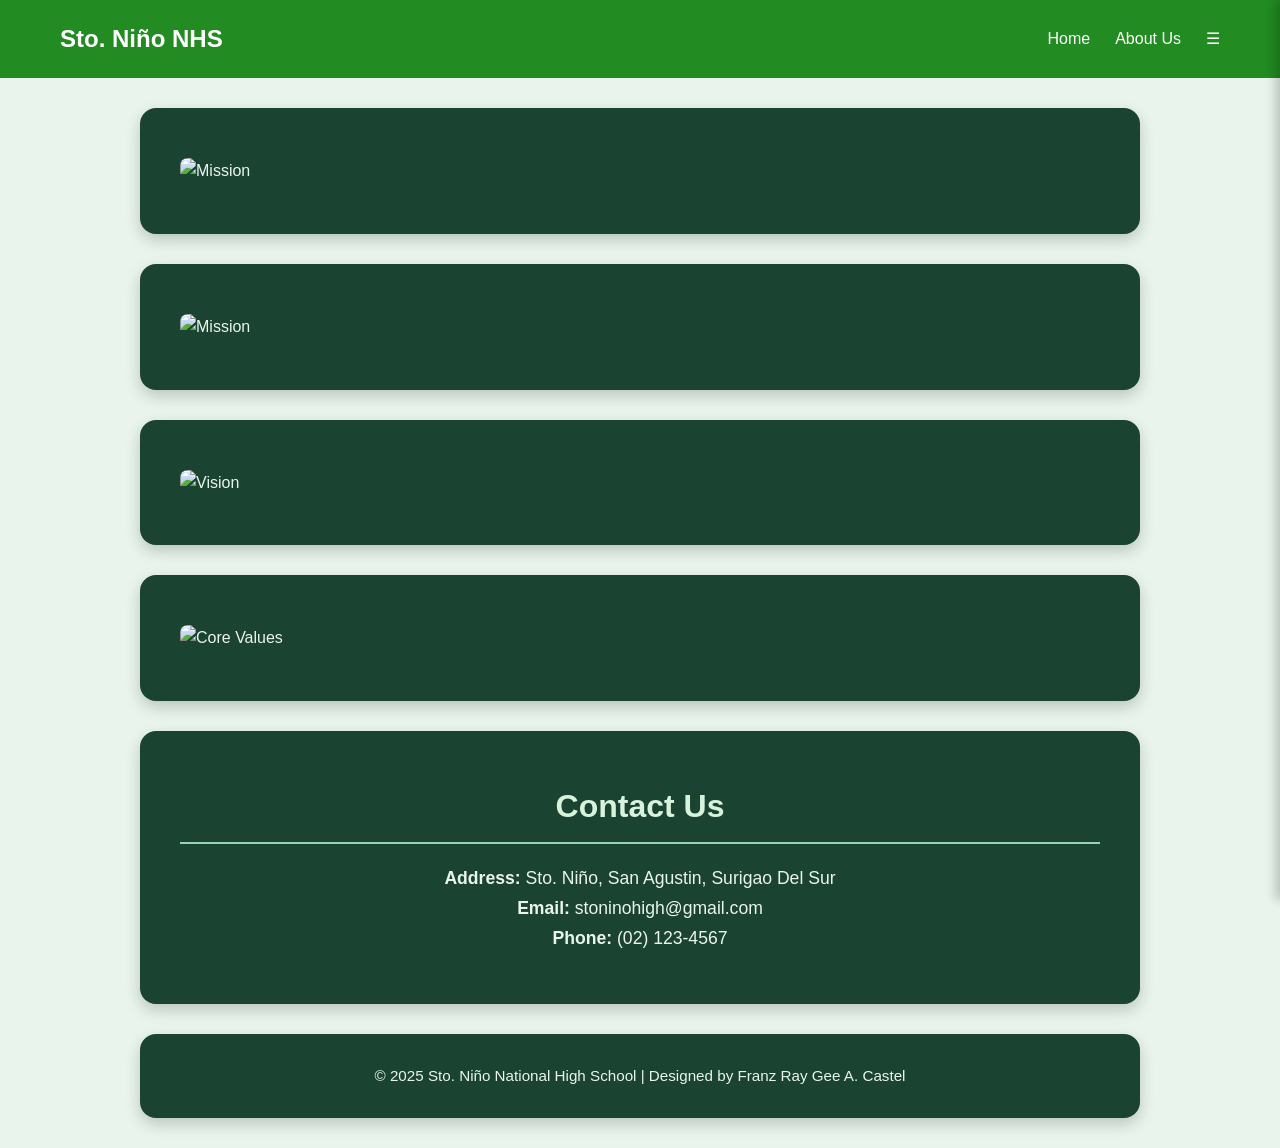
==== about.html @ d6c6873f "Add files via upload" ====
<!DOCTYPE html>  <html lang="en">  
<head>  
  <meta charset="UTF-8">  
  <meta name="viewport" content="width=device-width, initial-scale=1">  
  <title>About Us – Sto. Niño NHS</title>  
  <link rel="stylesheet" href="style.css">  
</head>  
<body>  <!-- HEADER / NAVIGATION -->  
<header>  
    <div class="logo">Sto. Niño NHS</div>  
        <nav>  

    <!-- SIDEBAR -->  
    <ul class="sidebar">  
        <li onclick="hideSidebar()"><a href="#">✕</a></li>  

        <li><a href="program.html">Faculty and Staff</a></li>  
        <li><a href="Student Life.html">Student Life</a></li>  
        <li><a href="Admission.html">Admission</a></li>  
        <li><a href="Resources.html">Resources</a></li>  
    </ul>  

    <!-- NORMAL NAVBAR -->  
    <ul>  
        <li class="hideOnMobile"><a href="index.html">Home</a></li>  
        <li class="hideOnMobile"><a href="about.html">About Us</a></li>  
          

        <!-- HAMBURGER BUTTON -->  
        <li class="menu-button" onclick="showSidebar()"><a href="#">☰</a></li>  
    </ul>  

</nav>  
</header>  

<!-- ABOUT PREVIEW -->  
<section id="about-preview" class="section light-bg">  
    
    <div class="mv-container center-text">
        <img src="images/abt snr.jpeg" alt="Mission" style="max-width:100%; height:auto;">
    </div>
</section>  
  
<!-- MISSION -->
<section id="about-preview" class="section light-bg">  
    
    <div class="mv-container center-text">
        <img src="images/mis.jpeg" alt="Mission" style="max-width:100%; height:auto;">
    </div>
</section>  

<!-- VISION -->  
<section class="section light-bg"> 

    <div class="mv-container center-text">  
        <img src="images/vis.jpeg" alt="Vision" style="max-width:100%; height:auto;">
    </div>  
</section>  

<!-- CORE VALUES -->  
<section class="section light-bg">  
    
    <div class="mv-container center-text">  
        <img src="images/core values.jpeg" alt="Core Values" style="max-width:100%; height:auto;">
    </div>  
</section>



<!-- CONTACT -->  
<section id="contact" class="section light-bg">  
    <h2>Contact Us</h2>  
    <p><strong>Address:</strong> Sto. Niño, San Agustin, Surigao Del Sur</p>  
    <p><strong>Email:</strong> stoninohigh@gmail.com</p>  
    <p><strong>Phone:</strong> (02) 123-4567</p>  
</section>  

<!-- FOOTER -->  
<footer>  
    <p>&copy; 2025 Sto. Niño National High School | Designed by Franz Ray Gee A. Castel</p>  
</footer>

<script>  
    function showSidebar() {  
        document.querySelector('.sidebar').style.right = "0";  
    }  
      
    function hideSidebar() {  
        document.querySelector('.sidebar').style.right = "-250px";  
    }  
</script>  </body>  
</html>
---- style.css ----
/* ===============================
RESET & BASIC STYLES
================================ */
* {
    margin: 0;
    padding: 0;
    box-sizing: border-box;
    font-family: 'Poppins', sans-serif;
}

body {
    line-height: 1.6;
    color: #1f3d1f;
    background-color: #e9f5ec;
}

/* ===============================
HEADER / NAVBAR
================================ */
header {
    display: flex;
    justify-content: space-between;
    align-items: center;
    padding: 20px 60px;
    background-color: forestgreen;
    color: white;
    position: sticky;
    top: 0;
    z-index: 1000;
}

.logo {
    font-size: 1.5em;
    font-weight: bold;
}

/* ===============================
NAV LINKS
================================ */
nav ul {
    list-style: none;
    display: flex;
    gap: 25px;
}

nav a {
    text-decoration: none;
    color: white;
    font-weight: 500;
    transition: color 0.3s;
}

nav a:hover {
    color: #FFD700;
}

/* ===============================
HERO SECTION
================================ */
.hero {
    position: relative;
    height: 90vh;
    width: 100%;
    display: flex;
    align-items: center;
    justify-content: center;
    text-align: center;
    color: white;
}

.hero-bg {
    position: absolute;
    top: 0;
    left: 0;
    width: 100%;
    height: 100%;
    background-size: cover;
    z-index: 0;
    background-repeat:no-repeat;
}

.hero-overlay {
    position: absolute;
    inset: 0;
    background: rgba(0, 0, 0, 0.4);
    z-index: 1;
}

.hero-text {
    position: relative;
    z-index: 2;
    max-width: 700px;
    padding: 0 20px;
}

/* BUTTON */
.btn {
    display: inline-block;
    background-color: #FFD700;
    color: #004AAD;
    padding: 12px 25px;
    border-radius: 8px;
    text-decoration: none;
    font-weight: bold;
    border: 2px solid #FFD700;
    box-shadow: 0 4px 8px rgba(0, 0, 0, 0.2);
    transition: all 0.3s ease;

    margin-top: 350px; /* pushes button lower */
}

.btn:hover {
    background-color: #FFC107;
    transform: translateY(-2px);
}

/* ===============================
SECTIONS
================================ */
.section {
    padding: 50px 40px;
    max-width: 1000px;
    margin: 30px auto;
    text-align: center;
    background-color: #1b4332;
    color: #e9f5ec;
    border-radius: 16px;
    box-shadow: 0 6px 15px rgba(0, 0, 0, 0.2);
}

.section h2 {
    font-size: 2em;
    margin-bottom: 20px;
    color: #d8f3dc;
    border-bottom: 2px solid #95d5b2;
    padding-bottom: 10px;
}

.section p {
    font-size: 1.1em;
    max-width: 900px;
    margin: 0 auto;
    line-height: 1.7;
}

/* ===============================
SIDEBAR
================================ */
.sidebar {
    position: fixed;
    top: 0;
    right: -250px; /* hidden by default */
    height: 100vh;
    width: 250px;
    background-color: forestgreen;
    box-shadow: -5px 0 10px rgba(0,0,0,0.2);
    padding-top: 60px;
    display: flex;
    flex-direction: column;
    gap: 10px;
    z-index: 2000; /* higher than header/nav */
    overflow-y: auto;
    transition: right 0.3s ease; /* smooth slide */
}

/* Sidebar list items */
.sidebar li {
    list-style: none;
    padding: 15px 20px;
}

.sidebar li a {
    color: white;
    font-weight: 500;
    text-decoration: none;
    display: block;
}

.sidebar li a:hover {
    color: #FFD700;
}

/* Show sidebar when JS adds body.has-sidebar */
body.has-sidebar .sidebar {
    right: 0;
}

/* Responsive Sidebar */
@media (max-width: 768px) {
    .sidebar {
        width: 200px;
        padding-top: 40px;
    }
    .sidebar li {
        padding: 12px 15px;
    }
}

/* ===============================
IMAGES
================================ */
.image-container img,
.mv-container img,
.achievement-container img {
    max-width: 100%;
    height: auto;
    display: block;
    border-radius: 8px;
}

.achievement-container,
.mv-container {
    overflow-x: auto;
    display: flex;
    gap: 10px;
}

@media (max-width: 768px) {
    .achievement-container,
    .mv-container {
        flex-direction: column;
        overflow-x: visible;
    }
}

/* ===============================
MODAL FIX FOR MOBILE
================================ */
.modal {
    display: none;
    position: fixed;
    z-index: 9999;
    left: 0;
    top: 0;
    width: 100vw;
    height: 100vh;
    background: rgba(0,0,0,0.85);
    align-items: center;
    justify-content: center;
    overflow: auto;
    padding: 20px;
}

.modal img {
    max-width: 100%;
    max-height: 100%;
    height: auto;
    width: auto;
    display: block;
    margin: auto;
    border-radius: 10px;
    box-shadow: 0 4px 20px rgba(0,0,0,0.5);
}

.modal .close-btn {
    position: fixed;
    top: 20px;
    left: 20px;
    font-size: 20px;
    color: #fff;
    background: rgba(0,0,0,0.6);
    padding: 8px 12px;
    border-radius: 8px;
    cursor: pointer;
    z-index: 10000;
    user-select: none;
    transition: background 0.3s;
}

.modal .close-btn:hover {
    background: rgba(0,0,0,0.8);
}

/* ===============================
ACADEMIC PROGRAMS CARDS
================================ */
.programs-section {
    text-align: center;
    padding: 50px 20px;
}

.programs-section h2 {
    font-size: 2em;
    color: #e9f5ec;
    margin-bottom: 30px;
    border-bottom: 2px solid #95d5b2;
    display: inline-block;
    padding-bottom: 8px;
}

.programs-container {
    display: flex;
    flex-wrap: wrap;
    justify-content: center;
    gap: 20px;
    margin-top: 20px;
}

.program-card {
    background-color: #2e7d32;
    color: #fff;
    text-decoration: none;
    font-weight: bold;
    padding: 30px 25px;
    border-radius: 12px;
    flex: 1 1 200px;
    max-width: 220px;
    text-align: center;
    box-shadow: 0 4px 12px rgba(0,0,0,0.2);
    transition: all 0.3s ease;
}

.program-card:hover {
    background-color: #1b4332;
    transform: translateY(-5px) scale(1.05);
    box-shadow: 0 8px 20px rgba(0,0,0,0.3);
}

@media (max-width: 768px) {
    .programs-container {
        flex-direction: column;
        gap: 15px;
        align-items: center;
    }

    .program-card {  
        max-width: 80%;  
        padding: 25px 20px;  
    }
}

/* ===============================
POLISHED IMAGE CONTROLS
================================ */
.image-container {
    position: relative;
    max-width: 600px;
    margin: 20px auto;
    border-radius: 12px;
    overflow: hidden;
    box-shadow: 0 6px 15px rgba(0, 0, 0, 0.25);
}

.image-container img {
    width: 100%;
    height: auto;
    display: block;
    border-radius: 12px;
    cursor: pointer;
    transition: transform 0.3s ease;
}

.image-container img:hover {
    transform: scale(1.03);
}

.plus-btn {
    position: absolute;
    bottom: 12px;
    right: 12px;
    background-color: #FFD700;
    color: #004AAD;
    font-size: 24px;
    width: 48px;
    height: 48px;
    border-radius: 50%;
    border: 2px solid #004AAD;
    display: flex;
    align-items: center;
    justify-content: center;
    cursor: pointer;
    box-shadow: 0 4px 10px rgba(0,0,0,0.3);
    transition: all 0.3s ease;
    font-weight: bold;
}

.plus-btn:hover {
    background-color: #FFC107;
    transform: scale(1.1);
}

.remove-btn {
    position: absolute;
    top: 12px;
    right: 12px;
    background-color: rgba(255, 77, 77, 0.9);
    color: white;
    font-size: 20px;
    width: 40px;
    height: 40px;
    border-radius: 50%;
    border: none;
    cursor: pointer;
    box-shadow: 0 4px 10px rgba(0,0,0,0.3);
    transition: all 0.3s ease;
    display: inline-flex;
    align-items: center;
    justify-content: center;
}

.remove-btn:hover {
    background-color: #ff1a1a;
    transform: scale(1.1);
}

/* ===============================
MODAL FOR ENLARGED IMAGE
================================ */
.modal {
    display: none;
    position: fixed;
    z-index: 9999;
    left: 0;
    top: 0;
    width: 100%;
    height: 100%;
    background: rgba(0,0,0,0.85);
    align-items: center;
    justify-content: center;
    flex-direction: column;
}

.modal img {
    max-width: 90%;
    max-height: 85%;
    border-radius: 12px;
    box-shadow: 0 6px 20px rgba(0,0,0,0.5);
}

.modal .close-btn {
    align-self: flex-start;
    margin: 20px;
    font-size: 22px;
    color: #fff;
    background-color: rgba(0,0,0,0.5);
    padding: 8px 16px;
    border-radius: 8px;
    cursor: pointer;
    transition: all 0.3s ease;
}

.modal .close-btn:hover {
    background-color: rgba(0,0,0,0.7);
    transform: translateY(-2px);
}

/* ===============================
FOOTER (Polished Like Contact)
================================ */
footer {
    max-width: 1000px;
    margin: 30px auto;
    padding: 30px 40px;
    background-color: #1b4332;
    color: #e9f5ec;
    border-radius: 16px;
    box-shadow: 0 6px 15px rgba(0, 0, 0, 0.2);
    text-align: center;
    font-size: 0.95em;
}

footer p {
    margin: 0;
}

/* ===============================
MODULES GRID & CARDS POLISH
================================ */
.modules-grid {
    display: flex;
    flex-wrap: wrap;
    justify-content: center;
    gap: 30px;
    margin-top: 20px;
}

.module-card {
    background-color: #2e7d32; /* forest green variant */
    color: #e9f5ec;
    border-radius: 16px;
    padding: 25px 20px;
    flex: 1 1 250px;
    max-width: 300px;
    box-shadow: 0 6px 15px rgba(0,0,0,0.25);
    transition: transform 0.3s ease, box-shadow 0.3s ease;
}

.module-card h3 {
    font-size: 1.5em;
    margin-bottom: 15px;
    color: #d8f3dc;
    border-bottom: 2px solid #95d5b2;
    padding-bottom: 8px;
}

.module-card .module-list {
    display: flex;
    flex-direction: column;
    gap: 12px;
    margin-top: 10px;
}

.module-card .module-list a {
    background-color: #1b4332;
    color: #e9f5ec;
    text-decoration: none;
    padding: 10px 15px;
    border-radius: 8px;
    font-weight: 500;
    transition: all 0.3s ease;
    text-align: center;
}

.module-card .module-list a:hover {
    background-color: #95d5b2;
    color: #1b4332;
    transform: translateY(-2px);
}

/* Responsive for smaller screens */
@media (max-width: 768px) {
    .modules-grid {
        flex-direction: column;
        align-items: center;
        gap: 20px;
    }

    .module-card {
        max-width: 90%;
    }
}

/* =========================
ADMISSION PAGE BOX DESIGN
Append this to style.css
========================= */

.admission-box{
    background-color: #FFD700;
    border-left: 6px solid #FFD700;
    border-radius: 10px;
    padding: 20px 25px;
    margin-top: 25px;
    box-shadow: 0 4px 12px rgba(0,0,0,0.15);
    line-height: 1.7;
    transition: transform 0.2s ease, box-shadow 0.2s ease;
}

.admission-box:hover{
    transform: translateY(-3px);
    box-shadow: 0 6px 16px rgba(0,0,0,0.2);
}

.admission-box h4{
    color: #004AAD;
    margin-bottom: 12px;
    font-size: 18px;
}

.admission-box p{
    margin-bottom: 10px;
    color: #333;
}

.admission-box strong{
    color: #000;
}

/* spacing for admission section */
#admissions-process{
    margin-top: 20px;
}

/* mobile adjustment */
@media (max-width:768px){
    .admission-box{
        padding:18px;
    }
}

/* =========================
ADMISSION PAGE BOX DESIGN
(bigger font + warm yellow)
========================= */

.admission-box{
    background-color:  #FFD700; /* warm yellow */
    border-left: 6px solid #FFD700;
    color: #FFD700;
    border-radius: 10px;
    padding: 25px 30px;
    margin-top: 30px;
    box-shadow: 0 4px 12px rgba(0,0,0,0.15);
    line-height: 1.8;
    font-size: 18px; /* bigger text */
    transition: transform 0.2s ease, box-shadow 0.2s ease;
}

.admission-box:hover{
    transform: translateY(-3px);
    box-shadow: 0 6px 16px rgba(0,0,0,0.2);
}

.admission-box h4{
    color: #004AAD;
    margin-bottom: 12px;
    font-size: 22px; /* bigger heading */
}

.admission-box p{
    margin-bottom: 12px;
    color: #333;
}

.admission-box strong{
    color: #000;
}

/* Mobile adjustment */
@media (max-width:768px){
    .admission-box{
        padding:20px;
        font-size:16px;
    }

    .admission-box h4{
        font-size:20px;
    }
}

/* Force warm yellow background for admission boxes */

.admission-box{
    background-color: #FFE680 !important; /* warm yellow */
    border-left: 6px solid #FFD700;
    border-radius: 10px;
    padding: 25px 30px;
    margin-top: 30px;
    box-shadow: 0 4px 12px rgba(0,0,0,0.15);
    line-height: 1.8;
    font-size: 18px;
    text-align:left;
}

.admission-box h4{
    font-size: 22px;
}

/* ===== FIX ADMISSION BOX TEXT SIZE ===== */

.section .admission-box{
    background-color: #FFE680;
    border-left: 6px solid #FFD700;
    border-radius: 12px;
    padding: 35px 40px;
    margin-top: 35px;
    box-shadow: 0 5px 14px rgba(0,0,0,0.2);
}

/* BIG headings */
.section .admission-box h4{
    font-size: 30px;
    color: #004AAD;
    margin-bottom: 15px;
}

/* BIG paragraph text */
.section .admission-box p{
    font-size: 22px;
    line-height: 1.9;
}

/* mobile */
@media (max-width:768px){
    .section .admission-box h4{
        font-size:24px;
    }

    .section .admission-box p{
        font-size:18px;
    }
}

/* HUMSS box style – readable version */
.humss-box {
    background-color: #FFDDAA; /* slightly darker peach */
    border-radius: 12px;
    padding: 25px 30px;
    margin: 20px 0;
    box-shadow: 0 4px 12px rgba(0,0,0,0.15);
    line-height: 1.8;
    font-size: 16px; /* ~15pt like Word */
    color: #1A1A1A; /* dark text for readability */
}

.humss-box h4 {
    font-size: 22px; /* bigger heading */
    margin-bottom: 12px;
    color: #003366; /* darker heading color */
}

/* Tailoring box style */
.tailoring-box {
    background-color: #FDE2E4; /* soft muted pink, easy on the eyes */
    border-radius: 12px;
    padding: 25px 30px;
    margin: 20px 0;
    box-shadow: 0 4px 12px rgba(0,0,0,0.1);
    line-height: 1.8;
    font-size: 16px; /* ~15pt like Word */
}

.tailoring-box h4 {
    font-size: 22px; /* bigger heading */
    margin-bottom: 12px;
    color: #004AAD; /* consistent dark blue for titles */
}

.tailoring-box p {
    margin-bottom: 12px;
    color: #333333; /* dark gray text for readability */
}

/* Aquaculture box style */
.aquaculture-box {
    background-color: #D0F0F7; /* soft, muted aqua */
    border-radius: 12px;
    padding: 25px 30px;
    margin: 20px 0;
    box-shadow: 0 4px 12px rgba(0,0,0,0.1);
    line-height: 1.8;
    font-size: 16px; /* ~15pt like Word */
}

.aquaculture-box h4 {
    font-size: 22px; /* bigger heading */
    margin-bottom: 12px;
    color: #004AAD; /* consistent dark blue title */
}

.aquaculture-box p {
    margin-bottom: 12px;
    color: #333333; /* dark gray text for readability */
}
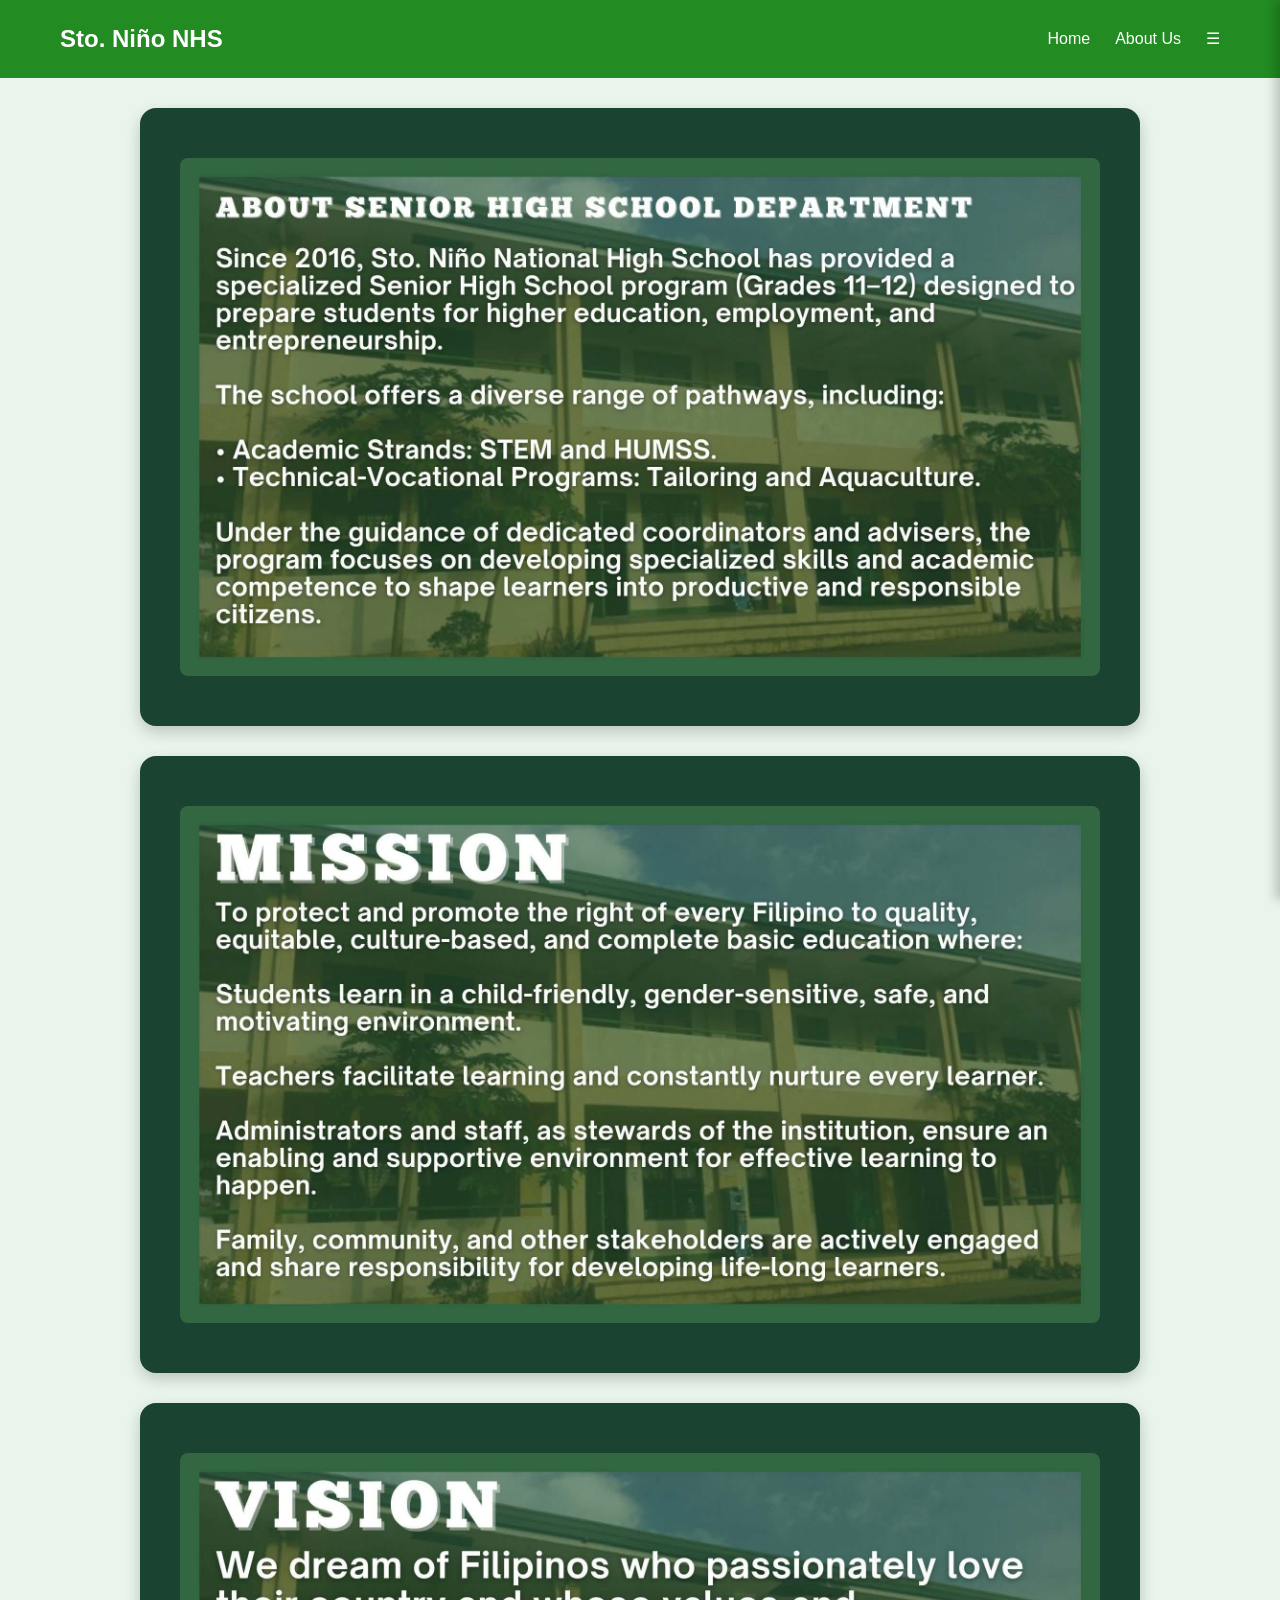
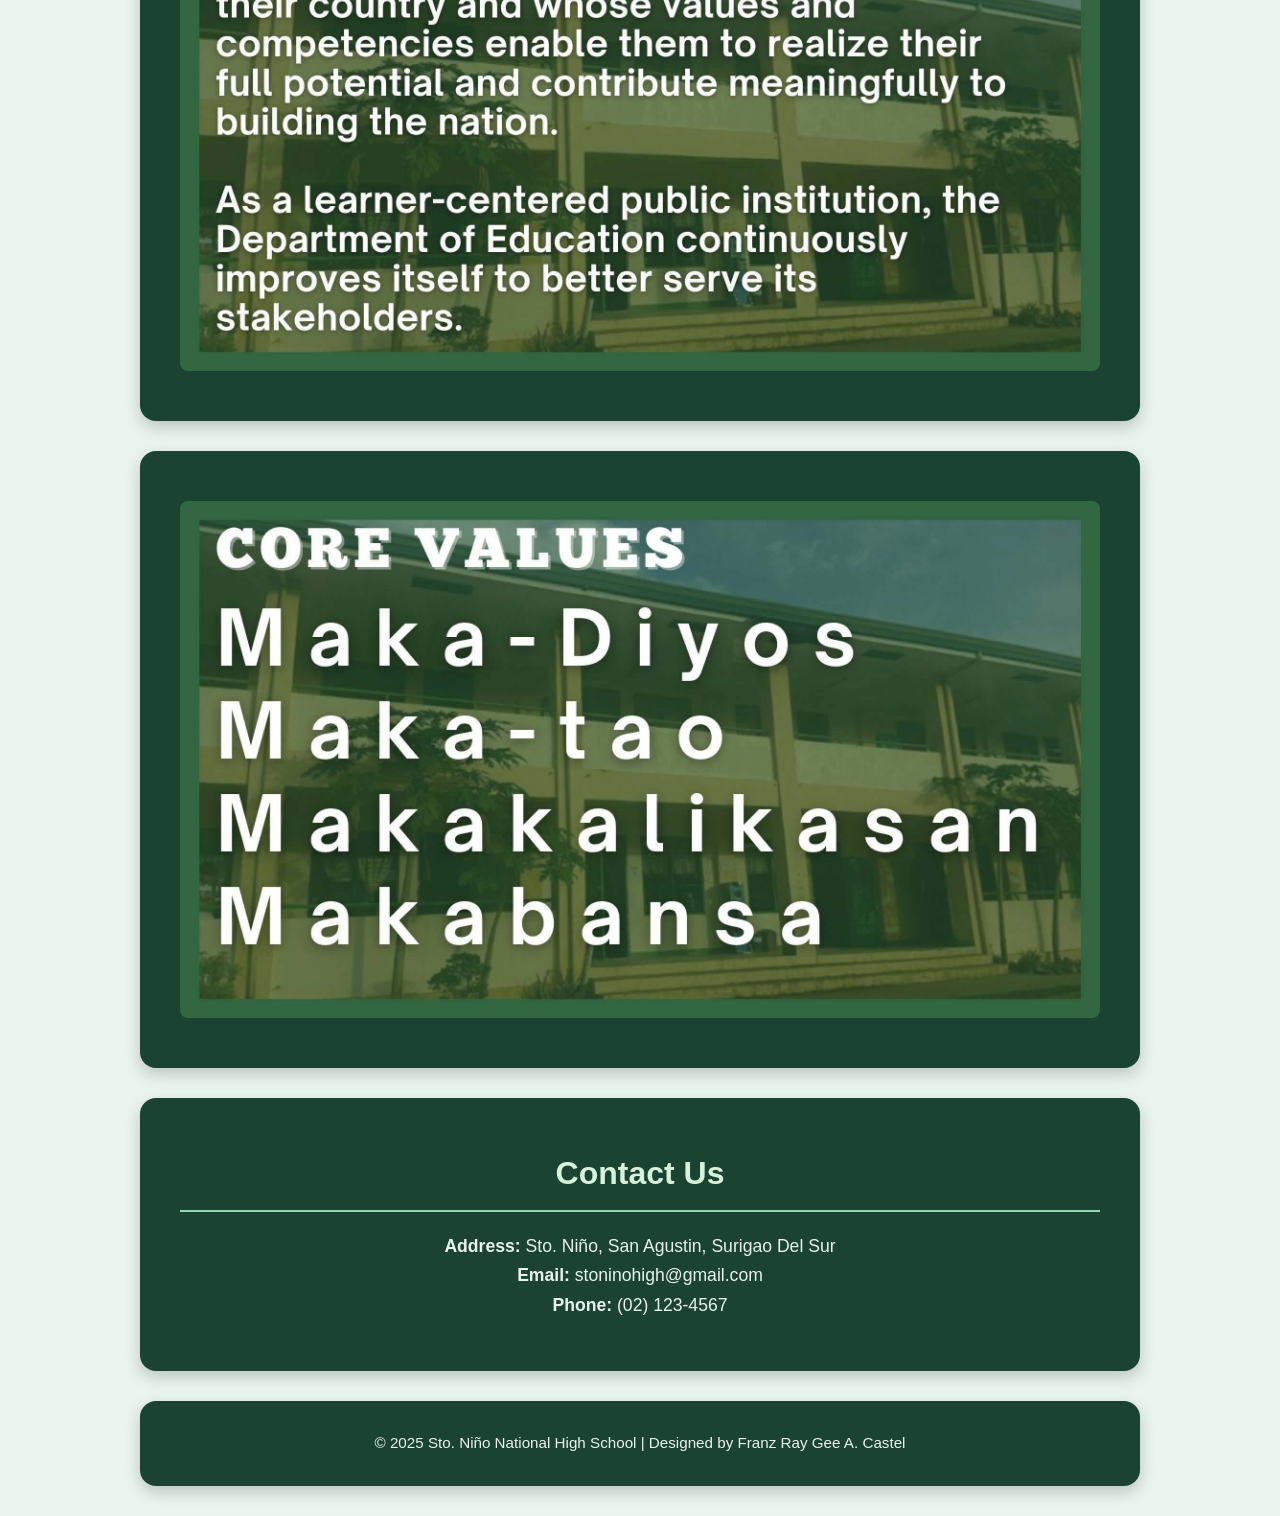
==== commit 3392abac: "Update about.html" ====
--- a/about.html
+++ b/about.html
@@ -38,7 +38,7 @@
 <section id="about-preview" class="section light-bg">  
     
     <div class="mv-container center-text">
-        <img src="images/abt snr.jpeg" alt="Mission" style="max-width:100%; height:auto;">
+        <img src="abt snr.jpeg" alt="Mission" style="max-width:100%; height:auto;">
     </div>
 </section>  
   
@@ -46,7 +46,7 @@
 <section id="about-preview" class="section light-bg">  
     
     <div class="mv-container center-text">
-        <img src="images/mis.jpeg" alt="Mission" style="max-width:100%; height:auto;">
+        <img src="mis.jpeg" alt="Mission" style="max-width:100%; height:auto;">
     </div>
 </section>  
 
@@ -54,7 +54,7 @@
 <section class="section light-bg"> 
 
     <div class="mv-container center-text">  
-        <img src="images/vis.jpeg" alt="Vision" style="max-width:100%; height:auto;">
+        <img src="vis.jpeg" alt="Vision" style="max-width:100%; height:auto;">
     </div>  
 </section>  
 
@@ -62,7 +62,7 @@
 <section class="section light-bg">  
     
     <div class="mv-container center-text">  
-        <img src="images/core values.jpeg" alt="Core Values" style="max-width:100%; height:auto;">
+        <img src="core values.jpeg" alt="Core Values" style="max-width:100%; height:auto;">
     </div>  
 </section>
 
@@ -90,4 +90,4 @@
         document.querySelector('.sidebar').style.right = "-250px";  
     }  
 </script>  </body>  
-</html>  +</html>  
